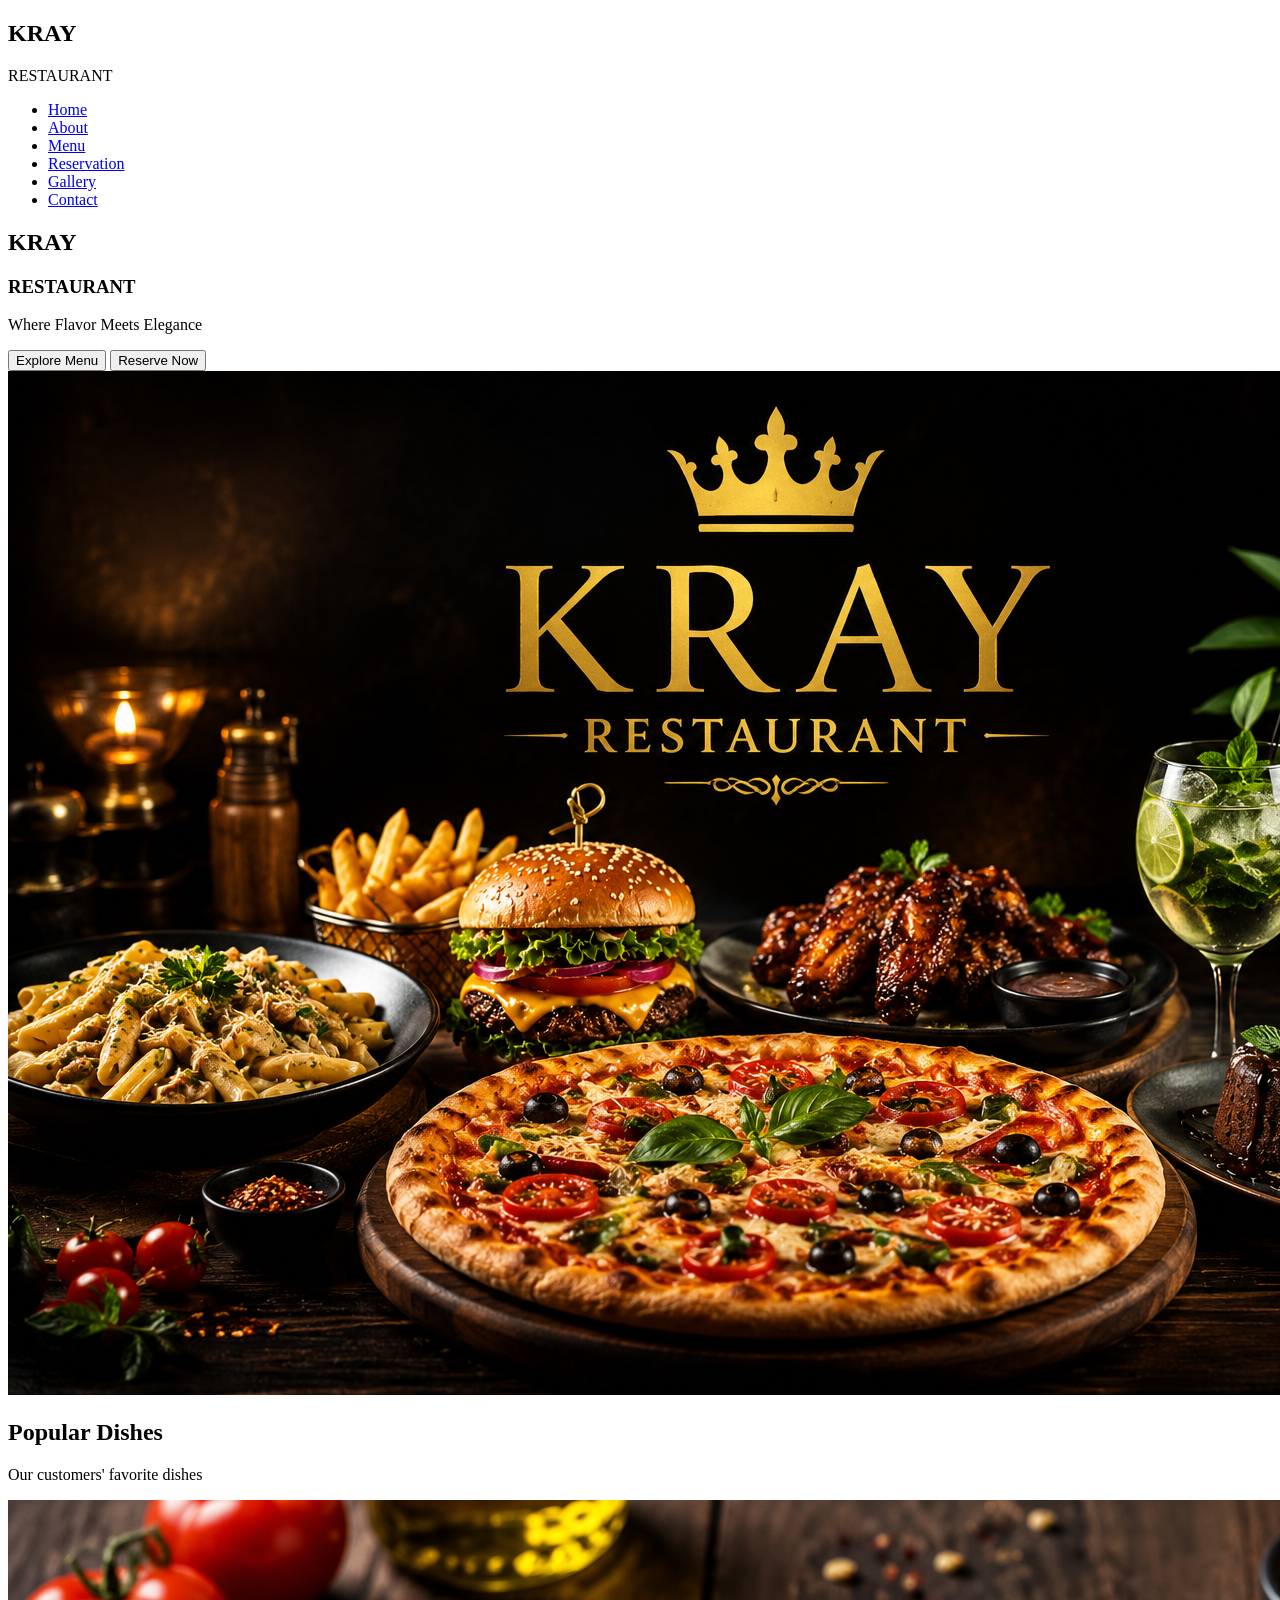
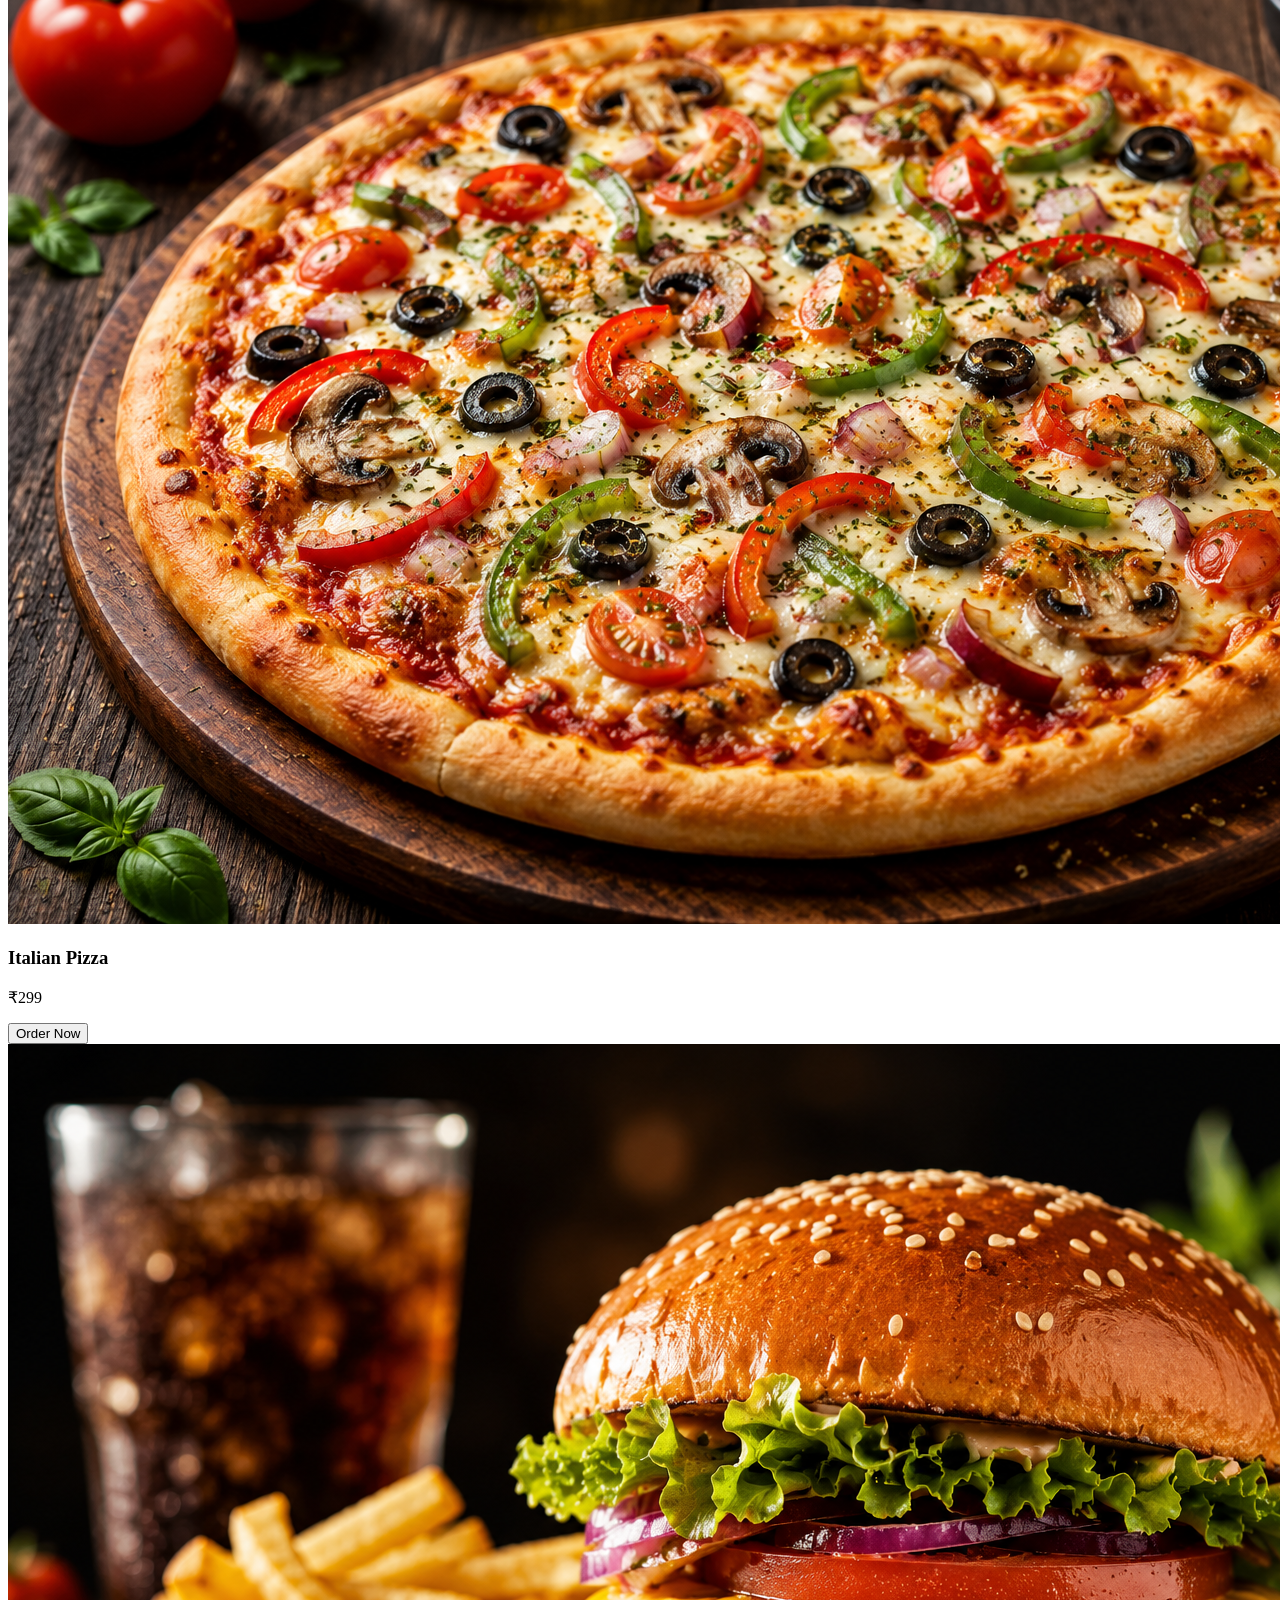
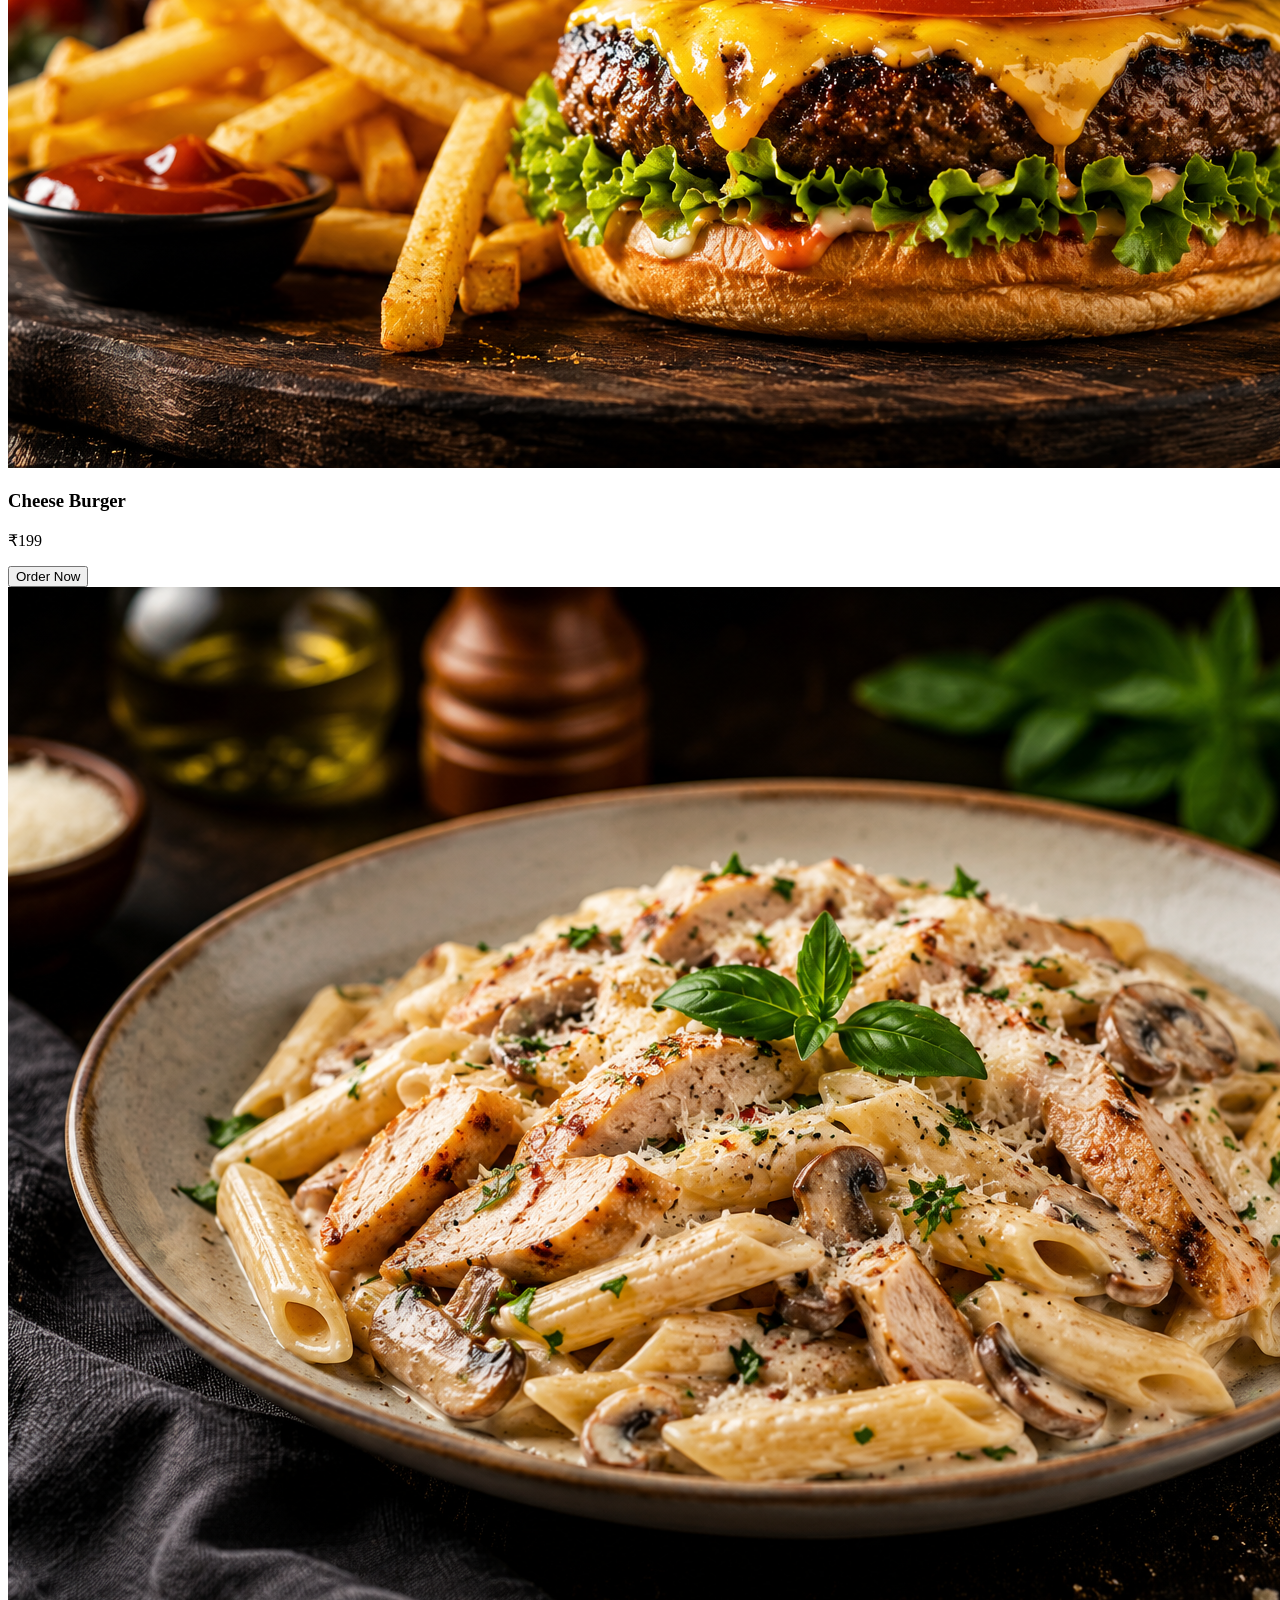
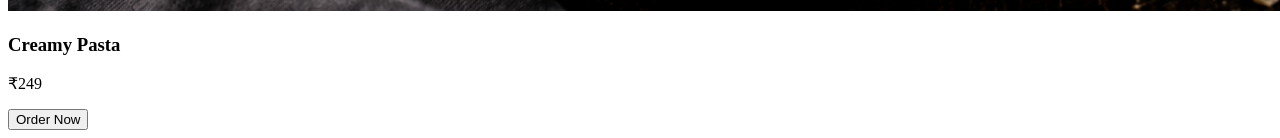
==== index.html @ 29441214 "Add files via upload" ====
<!DOCTYPE html>
<html lang="en">
<head>
<meta charset="UTF-8">
<meta name="viewport" content="width=device-width, initial-scale=1.0">
<title>KRAY Restaurant</title>
<link rel="stylesheet" href="css/style.css">
</head>
<body>
<header>
    <div class="logo">
        <h2>KRAY</h2>
        <span>RESTAURANT</span>
    </div>

    <nav>
        <ul>
            <li><a href="index.html">Home</a></li>
          <li><a class="active" href="about.html">About</a></li>
            <li><a href="#">Menu</a></li>
            <li><a href="#">Reservation</a></li>
            <li><a href="#">Gallery</a></li>
            <li><a href="#">Contact</a></li>
        </ul>
    </nav>
</header>
    <section class="hero">

    <div class="hero-content">

        <h1>KRAY</h1>

        <h3>RESTAURANT</h3>

        <p>
            Where Flavor Meets Elegance
        </p>

        <div class="hero-buttons">
            <button class="menu-btn">
                Explore Menu
            </button>

            <button class="reserve-btn">
                Reserve Now
            </button>
        </div>

    </div>

    <div class="hero-image">

        <!-- Image baad me generate karenge -->

        <img src="images/hero-food.png"
             alt="Restaurant Food">

    </div>

</section>
<section class="popular-dishes">

    <h2>Popular Dishes</h2>

    <p class="section-subtitle">
        Our customers' favorite dishes
    </p>

    <div class="dish-container">

        <div class="dish-card">

            <img src="images/pizza.png"
                 alt="Pizza">

            <h3>Italian Pizza</h3>

            <p class="price">₹299</p>

            <button>Order Now</button>

        </div>

        <div class="dish-card">

            <img src="images/burger.png"
                 alt="Burger">

            <h3>Cheese Burger</h3>

            <p class="price">₹199</p>

            <button>Order Now</button>

        </div>

        <div class="dish-card">

            <img src="images/pasta.png"
                 alt="Pasta">

            <h3>Creamy Pasta</h3>

            <p class="price">₹249</p>

            <button>Order Now</button>

        </div>

    </div>
  
<script src="js/script.js"></script>

</body>
</html>
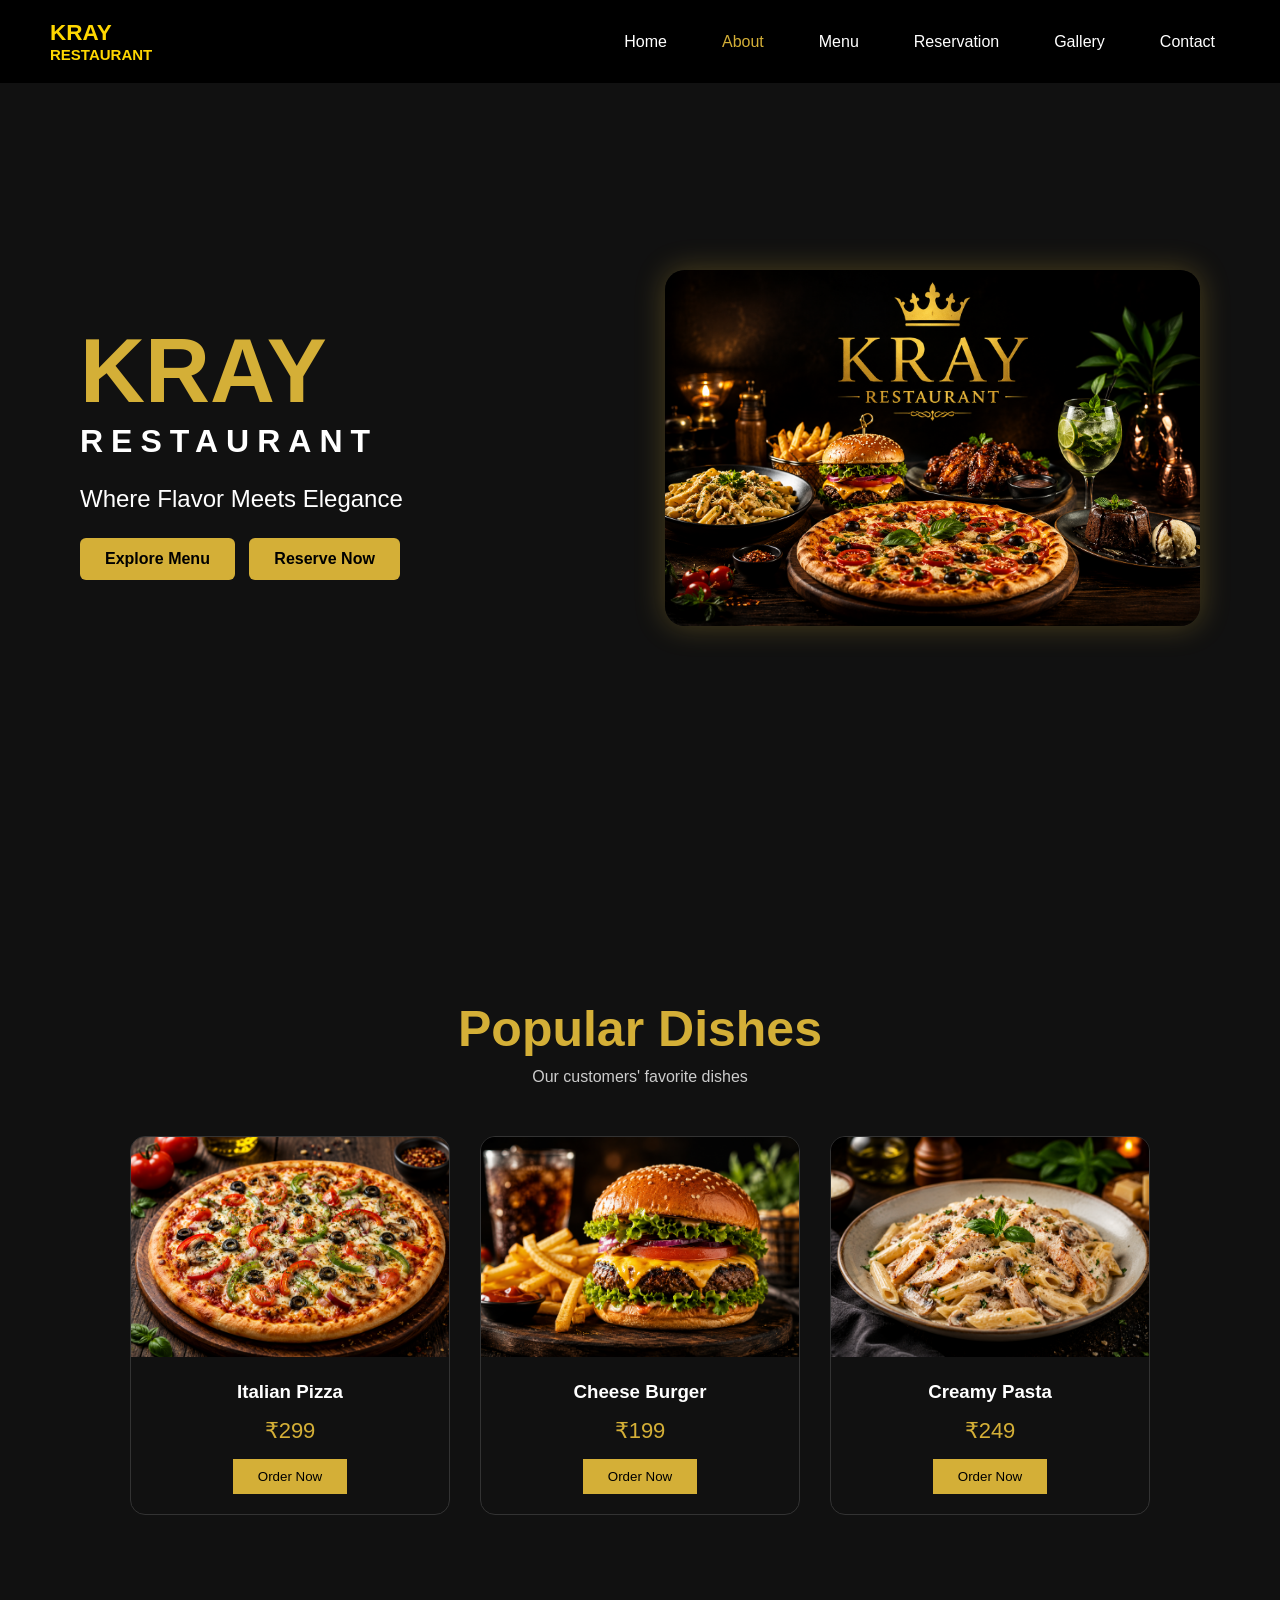
==== commit 37d171d1: "Update index.html" ====
--- a/index.html
+++ b/index.html
@@ -4,7 +4,7 @@
 <meta charset="UTF-8">
 <meta name="viewport" content="width=device-width, initial-scale=1.0">
 <title>KRAY Restaurant</title>
-<link rel="stylesheet" href="css/style.css">
+<link rel="stylesheet" href="CSS/style.css">
 </head>
 <body>
 <header>
@@ -112,4 +112,4 @@
 <script src="js/script.js"></script>
 
 </body>
-</html>+</html>
--- a/CSS/style.css
+++ b/CSS/style.css
@@ -0,0 +1,605 @@
+*{
+margin:0;
+padding:0;
+box-sizing:border-box;
+font-family:Arial,sans-serif;
+}
+
+body{
+background:#111;
+color:white;
+}
+
+header{
+display:flex;
+justify-content:space-between;
+align-items:center;
+padding:20px 50px;
+background:black;
+}
+header{
+    position:sticky;
+    top:0;
+    z-index:1000;
+    background:#000;
+}
+
+.logo{
+font-size:15px;
+font-weight:bold;
+color:gold;
+}
+
+nav a{
+color:white;
+text-decoration:none;
+margin:0 15px;
+}
+
+.btn{
+padding:12px 25px;
+background:gold;
+border:none;
+cursor:pointer;
+}
+
+.hero{
+    display:flex;
+    justify-content:space-between;
+    align-items:center;
+    min-height:100vh;
+    padding:0 80px;
+    gap:50px;
+}
+.hero-content{
+    flex:1;
+}
+
+.hero-image{
+    flex:1;
+    text-align:center;
+}
+.hero-content h1{
+    font-size:90px;
+    color:#d4af37;
+}
+
+.hero-content h3{
+    font-size:32px;
+    letter-spacing:8px;
+}
+
+.hero-content p{
+    font-size:24px;
+    margin:25px 0;
+}
+
+.cards{
+padding:80px 50px;
+text-align:center;
+}
+
+.cards h2{
+margin-bottom:40px;
+font-size:40px;
+color:gold;
+}
+
+.card-container{
+display:flex;
+justify-content:center;
+gap:30px;
+flex-wrap:wrap;
+}
+
+.card{
+background:#222;
+padding:20px;
+width:300px;
+border-radius:15px;
+}
+
+.card img{
+width:100%;
+height:200px;
+object-fit:cover;
+border-radius:10px;
+}
+
+.card h3{
+margin-top:15px;
+}
+footer{
+    background:#0f0f0f;
+    text-align:center;
+    padding:50px 20px;
+    margin-top:80px;
+    border-top:1px solid #d4af37;
+}
+
+footer h2{
+    color:#d4af37;
+    margin-bottom:15px;
+}
+
+footer p{
+    color:#ccc;
+    margin:5px 0;
+}
+.popular-dishes{
+    padding:100px 80px;
+    text-align:center;
+}
+
+.popular-dishes h2{
+    color:#d4af37;
+    font-size:50px;
+    margin-bottom:10px;
+}
+
+.section-subtitle{
+    color:#ccc;
+    margin-bottom:50px;
+}
+
+.dish-container{
+    display:flex;
+    justify-content:center;
+    gap:30px;
+    flex-wrap:wrap;
+}
+
+.dish-card{
+    width:320px;
+    background:#111;
+    border:1px solid #333;
+    border-radius:15px;
+    overflow:hidden;
+    transition:0.4s;
+}
+
+.dish-card:hover{
+    transform:translateY(-10px);
+}
+
+.dish-card img{
+    width:100%;
+    height:220px;
+    object-fit:cover;
+}
+
+.dish-card h3{
+    margin-top:20px;
+}
+
+.price{
+    color:#d4af37;
+    font-size:22px;
+    margin:15px 0;
+}
+
+.dish-card button{
+    margin-bottom:20px;
+    padding:10px 25px;
+    background:#d4af37;
+    border:none;
+    cursor:pointer;
+}
+.about{
+    display:flex;
+    align-items:center;
+    justify-content:center;
+    gap:60px;
+    padding:100px 80px;
+    flex-wrap:wrap;
+}
+
+.about-image img{
+    width:500px;
+    border-radius:20px;
+}
+
+.about-content{
+    max-width:600px;
+}
+
+.about-content h2{
+    color:#d4af37;
+    font-size:50px;
+    margin-bottom:20px;
+}
+
+.about-content p{
+    color:#ccc;
+    line-height:1.8;
+    margin-bottom:20px;
+}
+
+.about-btn{
+    padding:12px 30px;
+    background:#d4af37;
+    border:none;
+    cursor:pointer;
+    flex: none;
+    justify-content: center;
+    align-items: center;
+}
+nav ul{
+    list-style:none;
+    display:flex;
+    gap:25px;
+}
+
+nav li{
+    list-style:none;
+}
+.hero-image img{
+    width:600px;
+    max-width:100%;
+    border-radius:20px;
+    box-shadow:0 0 30px rgba(212,175,55,0.3);
+}
+
+.menu-btn,
+.reserve-btn,
+.book-btn{
+    background:#d4af37;
+    color:black;
+    border:none;
+    padding:12px 25px;
+    font-size:16px;
+    font-weight:bold;
+    border-radius:6px;
+    cursor:pointer;
+    margin-right:10px;
+    transition:0.3s;
+}
+
+.menu-btn:hover,
+.reserve-btn:hover,
+.book-btn:hover{
+    transform:translateY(-3px);
+}
+.about-banner{
+    text-align:center;
+    padding:80px 20px;
+    background:#111;
+}
+
+.about-banner h1{
+    font-size:60px;
+    color:#d4af37;
+}
+
+.about-banner p{
+    font-size:22px;
+    color:white;
+    margin-top:15px;
+}
+
+.our-story{
+    display:flex;
+    align-items:center;
+    justify-content:center;
+    gap:50px;
+    padding: 130px 100px;
+    flex-wrap:wrap;
+}
+
+.story-image img{
+    width:500px;
+    border-radius:20px;
+    box-shadow:0 0 25px rgba(212,175,55,.3);
+}
+
+.story-content{
+    max-width:600px;
+}
+
+.story-content h2{
+    color:#d4af37;
+    font-size:50px;
+    margin-bottom:20px;
+}
+
+.story-content p{
+    color:#ddd;
+    line-height:1.8;
+    font-size:18px;
+}
+
+.why-us{
+    padding:40px 80px;
+    text-align:center;
+}
+
+.why-us h2{
+    color:#d4af37;
+    font-size:50px;
+    margin-bottom:50px;
+}
+
+.features{
+    display:flex;
+    justify-content:center;
+    gap:30px;
+    flex-wrap:wrap;
+}
+
+.feature{
+    width:250px;
+    background:#1a1a1a;
+    border:1px solid #333;
+    padding:40px;
+    border-radius:15px;
+}
+
+.feature h3{
+    color:white;
+}
+
+.chef-team{
+    text-align:center;
+    padding:100px 80px;
+}
+
+.chef-team h2{
+    color:#d4af37;
+    font-size:50px;
+    margin-bottom:40px;
+}
+
+.chef-team img{
+    width:350px;
+    border-radius:20px;
+}
+
+footer{
+    background:black;
+    text-align:center;
+    padding:40px;
+    margin-top:50px;
+}
+/* WHY CHOOSE US */
+
+.why-us{
+    padding:100px 80px;
+    text-align:center;
+}
+
+.why-us h2{
+    color:#d4af37;
+    font-size:50px;
+    margin-bottom:50px;
+}
+
+.features{
+    display:flex;
+    justify-content:center;
+    gap:25px;
+    flex-wrap:wrap;
+}
+
+.feature-card{
+    width:260px;
+    background:#1a1a1a;
+    border:1px solid #333;
+    border-radius:15px;
+    padding:30px;
+    transition:0.3s;
+}
+
+.feature-card:hover{
+    transform:translateY(-10px);
+    border-color:#d4af37;
+}
+
+.feature-card h3{
+    color:#d4af37;
+    margin-bottom:15px;
+}
+
+.feature-card p{
+    color:#ccc;
+    line-height:1.6;
+}
+
+/* MASTER CHEFS */
+
+.master-chefs{
+    padding:100px 80px;
+    text-align:center;
+}
+
+.master-chefs h2{
+    color:#d4af37;
+    font-size:50px;
+    margin-bottom:60px;
+}
+
+.chef-container{
+    display:flex;
+    justify-content:center;
+    gap:30px;
+    flex-wrap:wrap;
+}
+
+.chef-card{
+    width:280px;
+    background:#111;
+    border:1px solid #333;
+    border-radius:20px;
+    overflow:hidden;
+    transition:0.3s;
+}
+
+.chef-card:hover{
+    transform:translateY(-10px);
+    border-color:#d4af37;
+}
+
+.chef-card img{
+    width:100%;
+    height:300px;
+    object-fit:cover;
+}
+
+.chef-card h3{
+    color:white;
+    margin-top:20px;
+}
+
+.chef-card p{
+    color:#d4af37;
+    margin:15px 0 25px;
+}
+.gold-line{
+    color:#d4af37;
+    font-size:20px;
+    margin:10px 0 25px;
+}
+.gold-divider{
+    color:#d4af37;
+    font-size:22px;
+    margin-bottom:40px;
+}
+
+.features{
+    display:flex;
+    justify-content:center;
+    gap:25px;
+    flex-wrap:wrap;
+}
+
+.feature-card{
+    width:250px;
+    background:#111;
+    border:1px solid #d4af37;
+    border-radius:15px;
+    padding:30px;
+    text-align:center;
+    transition:0.3s;
+}
+
+.feature-card:hover{
+    transform:translateY(-10px);
+    box-shadow:0 0 20px rgba(212,175,55,.4);
+}
+
+.feature-card i{
+    font-size:50px;
+    color:#d4af37;
+    margin-bottom:20px;
+}
+
+.feature-card h3{
+    color:#d4af37;
+    margin-bottom:15px;
+}
+
+.feature-card p{
+    color:#ccc;
+    line-height:1.6;
+}
+.active{
+    color:#d4af37 !important;
+}
+
+.banner-overlay{
+    text-align:center;
+    background:rgba(0,0,0,0.35);
+    padding:30px 50px;
+    border-radius:15px;
+}
+
+.about-banner h1{
+    font-size:120px;
+    color:#d4af37;
+    font-family:"Times New Roman", serif;
+    letter-spacing:8px;
+    margin:0;
+}
+
+.about-banner h2{
+    font-size:45px;
+    color:#d4af37;
+    letter-spacing:15px;
+    margin-top:20px;
+}
+
+.divider{
+    width:250px;
+    height:2px;
+    background:#d4af37;
+    margin:20px auto;
+}
+.about-banner{
+    height:400px;
+    background:url("../images/about-banner.png");
+    background-size:cover;
+    background-position:center;
+    background-repeat:no-repeat;
+}
+.feature-icon{
+    font-size:55px;
+    color:#d4af37;
+    margin-bottom:15px;
+}
+.features{
+    display:flex;
+    justify-content:center;
+    gap:25px;
+    flex-wrap:wrap;
+    max-width:1200px;
+    margin:auto;
+}
+.features{
+    display:flex;
+    justify-content:center;
+    gap:20px;
+    flex-wrap:nowrap;
+}
+.feature-card{
+    width:220px;
+}
+.feature-card{
+    text-align:center;
+    display:flex;
+    flex-direction:column;
+    align-items:center;
+    justify-content:center;
+}
+.chef-container{
+    display:flex;
+    justify-content:center;
+    align-items:stretch;
+    gap:25px;
+    flex-wrap:nowrap;
+}
+.chef-card{
+    width:240px;
+}
+.our-story{
+    padding:80px 80px;
+}
+
+.why-us{
+    padding:80px 80px;
+}
+
+.master-chefs{
+    padding:80px 80px;
+}
+.chef-card img{
+    width:100%;
+    height:300px;
+    object-fit:cover;
+}
+header{
+    position:fixed;
+    top:0;
+    left:0;
+    width:100%;
+    z-index:1000;
+    transition:transform 0.4s ease;
+}
